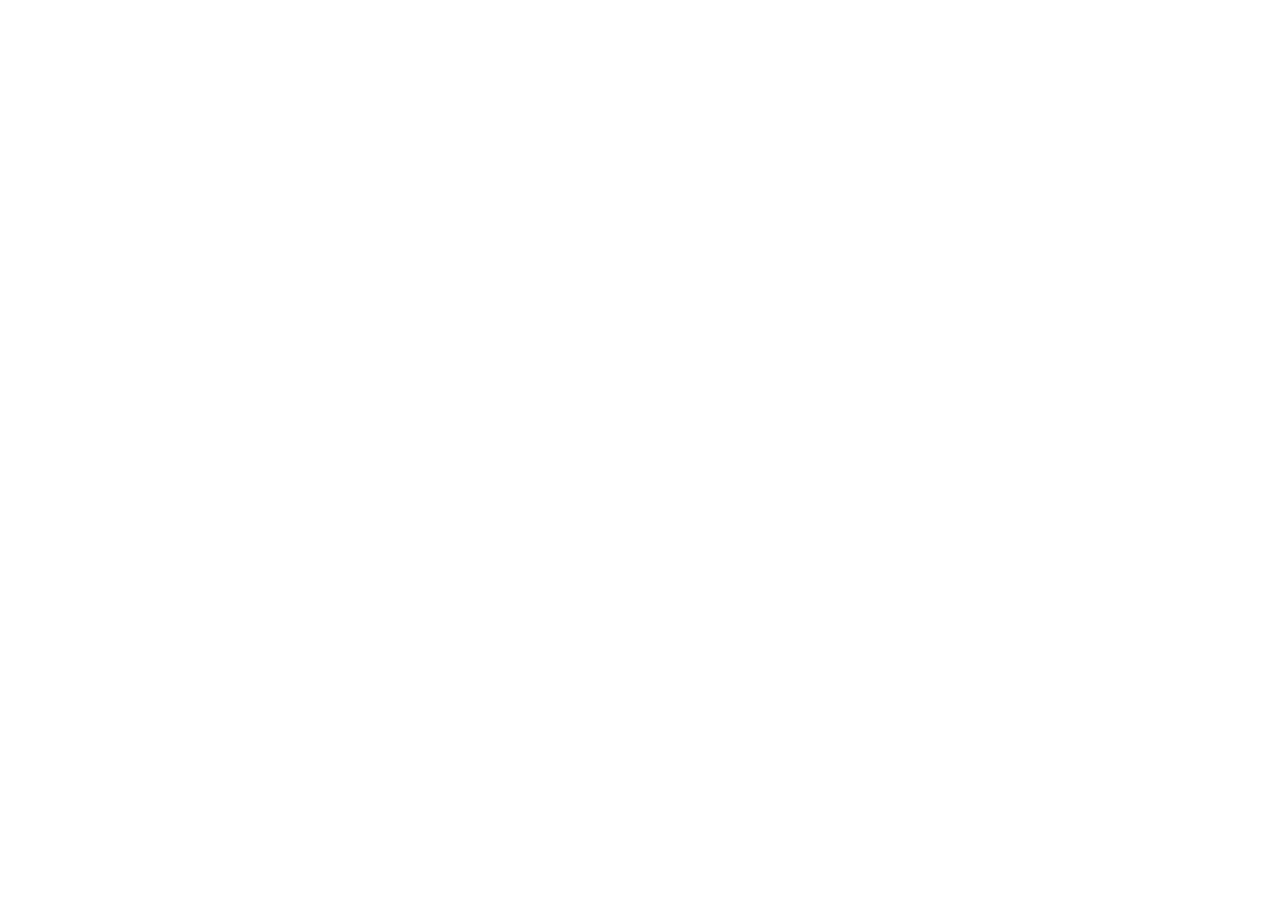
==== index.html @ 4d2f4318 "Initial project state" ====
<!DOCTYPE html>
<html lang="en">
  <head>
    <meta charset="UTF-8" />
    <meta name="viewport" content="width=device-width, initial-scale=1.0" />
    <title>ONGB</title>
  </head>
  <body></body>
</html>
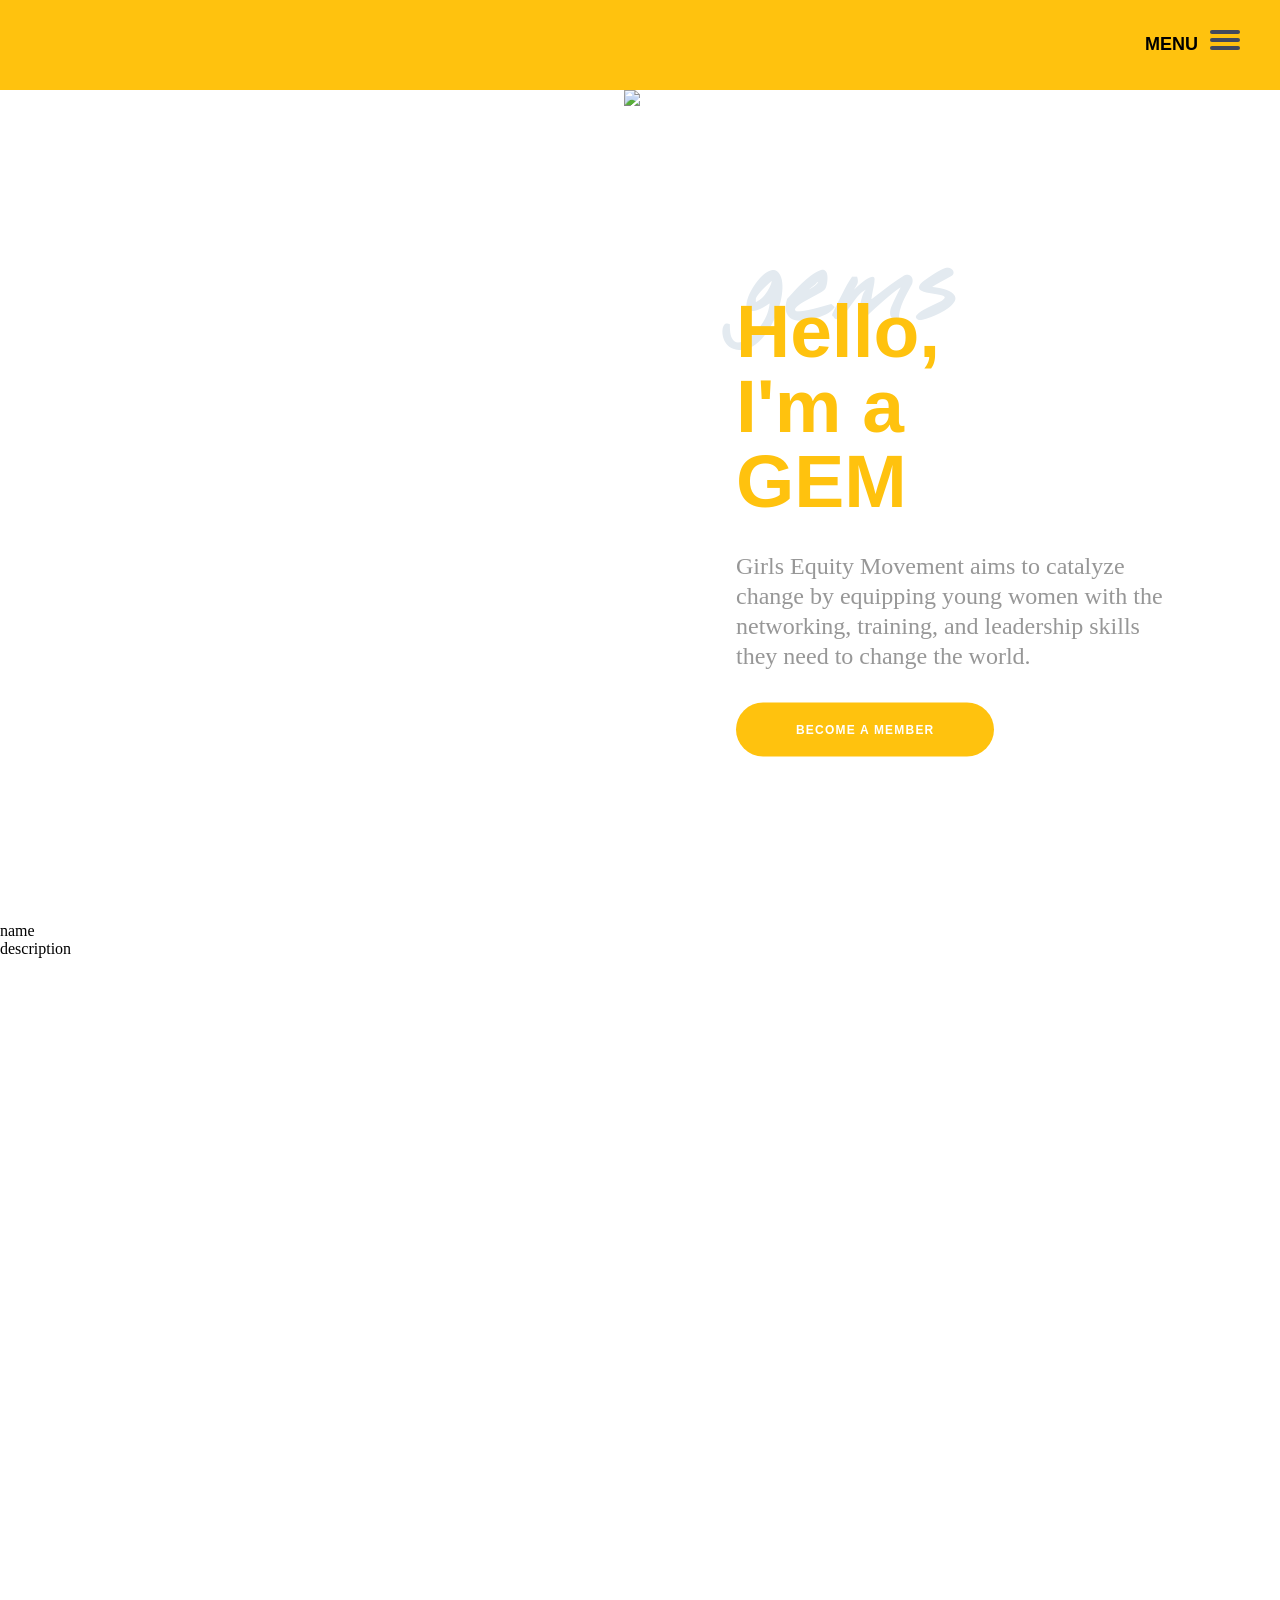
==== commit 9730a06f: "CHECKPOINT" ====
--- a/index.html
+++ b/index.html
@@ -2,8 +2,418 @@
 <html lang="en">
   <head>
     <meta charset="UTF-8" />
-    <meta name="viewport" content="width=device-width, initial-scale=1.0" />
+
+    <link
+      href="https://fonts.googleapis.com/css?family=Roboto:400%7CNothing+You+Could+Do:400&amp;display=swap"
+      rel="stylesheet"
+      property="stylesheet"
+      media="all"
+      type="text/css"
+    />
+    <link rel="stylesheet" href="/dev/styles/style.css" />
+    <link rel="stylesheet" href="/dev/styles/applyHere.css" />
+    <link rel="stylesheet" href="/dev/styles/navbar.css" />
+    <link rel="stylesheet" href="/dev/styles/brgr.css" />
+    <link rel="stylesheet" href="/dev/styles/WindowYSlider.css" />
+    <link rel="stylesheet" href="/dev/styles/slideshow.css" />
+    <link rel="stylesheet" href="/dev/styles/sliding-carousel.css" />
+
+    <script src="/dev/scripts/Router.js"></script>
+    <!-- <script type="module" src="/dev/scripts/script.js"></script> -->
+    <script src="/dev/scripts/navbar.js"></script>
+    <!-- <script src="/dev/scripts/sliding-carousel.js"></script> -->
     <title>ONGB</title>
   </head>
-  <body></body>
+  <body>
+    <div id="navbar" class="">
+      <div id="ej-brgr-btn" class="">
+        <!-- <div class="brgr-btn-title">
+          <p>MENU</p>
+        </div> -->
+        <div id="brgr-btn-icon">
+          <div class="brgr-btn-ln1 brgr-ln"></div>
+          <div class="brgr-btn-ln2 brgr-ln"></div>
+          <div class="brgr-btn-ln3 brgr-ln"></div>
+        </div>
+      </div>
+    </div>
+    <div class="window-y-slider">
+      <div class="slider-container">
+        <div class="left-slider">
+          <div class="slide">
+            <img
+              src="https://storage.googleapis.com/msgsndr/isV4FSMuMQ1b68WLmJdq/media/67eccd27f504ae5e989a9f10.png"
+            />
+          </div>
+          <div class="slide">
+            <div id="benefits-of-gem">
+              <div class="title">
+                <h6>Benefits of being a GEM</h6>
+                <div class="gems-background-text">
+                  <h6>advantage</h6>
+                </div>
+              </div>
+              <div class="stats">
+                <div class="text-container">
+                  <p>Entrepreneurial Foundation</p>
+                  <p>100%</p>
+                </div>
+                <div class="growing-bar"></div>
+              </div>
+              <div class="stats">
+                <div class="text-container">
+                  <p>Confidence</p>
+                  <p>100%</p>
+                </div>
+                <div class="growing-bar"></div>
+              </div>
+              <div class="stats">
+                <div class="text-container">
+                  <p>Lasting Sisterhood</p>
+                  <p>100%</p>
+                </div>
+                <div class="growing-bar"></div>
+              </div>
+            </div>
+          </div>
+          <div class="slide">
+            <div id="outcomes">
+              <div class="titles">
+                <h1>The Outcomes</h1>
+
+                <div class="gems-background-text" style="color: #3d74e540">
+                  <h6>advantage</h6>
+                </div>
+              </div>
+              <div class="text-container">
+                <h4>100% of seniors graduated from high school</h4>
+                <p>In an area where the graduation rate is roughly 68%</p>
+              </div>
+              <div class="text-container">
+                <h4>100% of seniors applied to college</h4>
+                <p>75% were accepted into their first choice</p>
+              </div>
+              <div class="text-container">
+                <h4>100% of Seniors Who Took SAT improved their test score</h4>
+                <p>and the average score improvement was 75 points</p>
+              </div>
+            </div>
+          </div>
+          <div class="slide">
+            <img
+              src="https://storage.googleapis.com/msgsndr/isV4FSMuMQ1b68WLmJdq/media/67eccd3858590292f67aa79f.png"
+              alt=""
+            />
+          </div>
+          <div class="slide">
+            <div id="meet-gem">
+              <div class="title">
+                <h1>Meet the GEMs</h1>
+
+                <div class="gems-background-text">
+                  <h6>refined</h6>
+                </div>
+              </div>
+
+              <p>
+                Our vision is that 100% of Certified GEMs graduate high school
+                feeling like they have a strong sense of sisterhood and
+                responsibility to one another. They will be self-assured,
+                college-bound, and career-focused so they can become the girl
+                bosses they were born to be.
+              </p>
+              <button onclick="Router.routeTo(GEMsPage.applyHerePage());">
+                BECOME A MEMBER!
+              </button>
+            </div>
+          </div>
+        </div>
+        <div class="right-slider">
+          <div class="slide">
+            <iframe
+              title="vimeo-player"
+              src="https://player.vimeo.com/video/410421840?h=32e4c00e89"
+              allowfullscreen
+            ></iframe>
+          </div>
+          <div class="slide">
+            <div class="content-container">
+              <img
+                src="https://storage.googleapis.com/msgsndr/isV4FSMuMQ1b68WLmJdq/media/67eccd3f3792946481f1df01.png"
+                alt=""
+              />
+              <p>
+                “Being a part of GEMs was an experience that will always mean a
+                lot to me. It taught me a lot about myself and even more about
+                how to start a business. It's worth the experience and if you
+                ever get the chance you should experience it as well.”
+              </p>
+              <h4>Asha T.</h4>
+              <h6>GEMs Alumna</h6>
+            </div>
+          </div>
+          <div class="slide">
+            <img
+              src="https://storage.googleapis.com/msgsndr/isV4FSMuMQ1b68WLmJdq/media/67eccd4d585902a4af7aa7e5.png"
+            />
+          </div>
+          <div class="slide">
+            <img
+              src="https://storage.googleapis.com/msgsndr/isV4FSMuMQ1b68WLmJdq/media/67eccd46918308c18308b6f1.png"
+            />
+          </div>
+          <div class="slide">
+            <div id="hello-gem">
+              <div class="title">
+                <p>Hello, I'm a GEM</p>
+                <div class="gems-background-text">
+                  <h6>gems</h6>
+                </div>
+              </div>
+
+              <p>
+                Girls Equity Movement aims to catalyze change by equipping young
+                women with the networking, training, and leadership skills they
+                need to change the world.
+              </p>
+              <button onclick="Router.routeTo(GEMsPage.applyHerePage());">
+                BECOME A MEMBER
+              </button>
+            </div>
+          </div>
+        </div>
+      </div>
+    </div>
+    <div id="supporter-tags-container">
+      <div class="supporter-tag">
+        <div class="image-tag">
+          <img
+            src="https://girlsequitymovement.org/wp-content/uploads/2017/10/Untitled-design-150x150.png"
+            alt=""
+          />
+        </div>
+        <div class="text-content-tag">
+          <p>name</p>
+          <p>description</p>
+        </div>
+      </div>
+    </div>
+
+    <script lazy src="./dev/scripts/WindowYSlider.js"></script>
+  </body>
 </html>
+
+<!-- 
+   
+
+    <div id="fixed-button">
+      <button
+        onclick="window.open('https://app.gohighlevel.com/v2/preview/r6o5maMKufVFm46Kk6FG?notrack=true')"
+      >
+        <div class="blur-overlay"></div>
+        <img
+          src="https://storage.googleapis.com/msgsndr/isV4FSMuMQ1b68WLmJdq/media/67edbd06585902be9c7ca7e9.svg"
+        />
+        <p>Apply Here</p>
+      </button>
+    </div>
+
+    <div id="sliding-carousel">
+      <div class="slides-container"></div>
+      <div class="divider"></div>
+
+      <div class="next-btn sliding-btn">
+        <img src="/dev/assets/icons/chevron_right-thin-blue.svg" alt="" />
+      </div>
+      <div class="back-btn sliding-btn">
+        <img src="/dev/assets/icons/chevron_left-thin-blue.svg" alt="" />
+      </div>
+    </div>
+
+    <div class="header">
+      <div class="bg"></div>
+      <div class="content-container">
+        <h1>JOIN THE MOVEMENT!</h1>
+        <p>sign up!</p>
+        <button>SIGN UP NOW!</button>
+        <img class="pencil" src="/dev/assets/ongb/pencil.png" />
+        <img class="arrow" src="/dev/assets/ongb/arrow.png" />
+      </div>
+    </div>
+
+    <div class="window-y-slider">
+      <div class="slider-container">
+        <div class="left-slider">
+          <div class="slide">
+            <img
+              src="https://storage.googleapis.com/msgsndr/isV4FSMuMQ1b68WLmJdq/media/67eccd27f504ae5e989a9f10.png"
+            />
+          </div>
+          <div class="slide">
+            <div id="benefits-of-gem">
+              <div class="title">
+                <h6>Benefits of being a GEM</h6>
+                <div class="gems-background-text">
+                  <h6>advantage</h6>
+                </div>
+              </div>
+              <div class="stats">
+                <div class="text-container">
+                  <p>Entrepreneurial Foundation</p>
+                  <p>100%</p>
+                </div>
+                <div class="growing-bar"></div>
+              </div>
+              <div class="stats">
+                <div class="text-container">
+                  <p>Confidence</p>
+                  <p>100%</p>
+                </div>
+                <div class="growing-bar"></div>
+              </div>
+              <div class="stats">
+                <div class="text-container">
+                  <p>Lasting Sisterhood</p>
+                  <p>100%</p>
+                </div>
+                <div class="growing-bar"></div>
+              </div>
+            </div>
+          </div>
+          <div class="slide">
+            <div id="outcomes">
+              <div class="titles">
+                <h1>The Outcomes</h1>
+
+                <div class="gems-background-text" style="color: #3d74e540">
+                  <h6>advantage</h6>
+                </div>
+              </div>
+              <div class="text-container">
+                <h4>100% of seniors graduated from high school</h4>
+                <p>In an area where the graduation rate is roughly 68%</p>
+              </div>
+              <div class="text-container">
+                <h4>100% of seniors applied to college</h4>
+                <p>75% were accepted into their first choice</p>
+              </div>
+              <div class="text-container">
+                <h4>100% of Seniors Who Took SAT improved their test score</h4>
+                <p>and the average score improvement was 75 points</p>
+              </div>
+            </div>
+          </div>
+          <div class="slide">
+            <img
+              src="https://storage.googleapis.com/msgsndr/isV4FSMuMQ1b68WLmJdq/media/67eccd3858590292f67aa79f.png"
+              alt=""
+            />
+          </div>
+          <div class="slide">
+            <div id="meet-gem">
+              <div class="title">
+                <h1>Meet the GEMs</h1>
+
+                <div class="gems-background-text">
+                  <h6>refined</h6>
+                </div>
+              </div>
+
+              <p>
+                Our vision is that 100% of Certified GEMs graduate high school
+                feeling like they have a strong sense of sisterhood and
+                responsibility to one another. They will be self-assured,
+                college-bound, and career-focused so they can become the girl
+                bosses they were born to be.
+              </p>
+              <button>BECOME A MEMBER!</button>
+            </div>
+          </div>
+        </div>
+        <div class="right-slider">
+          <div class="slide"></div>
+          <div class="slide">
+            <div class="content-container">
+              <img
+                src="https://storage.googleapis.com/msgsndr/isV4FSMuMQ1b68WLmJdq/media/67eccd3f3792946481f1df01.png"
+                alt=""
+              />
+              <p>
+                “Being a part of GEMs was an experience that will always mean a
+                lot to me. It taught me a lot about myself and even more about
+                how to start a business. It's worth the experience and if you
+                ever get the chance you should experience it as well.”
+              </p>
+              <h4>Asha T.</h4>
+              <h6>GEMs Alumna</h6>
+            </div>
+          </div>
+          <div class="slide">
+            <img
+              src="https://storage.googleapis.com/msgsndr/isV4FSMuMQ1b68WLmJdq/media/67eccd4d585902a4af7aa7e5.png"
+            />
+          </div>
+          <div class="slide">
+            <img
+              src="https://storage.googleapis.com/msgsndr/isV4FSMuMQ1b68WLmJdq/media/67eccd46918308c18308b6f1.png"
+            />
+          </div>
+          <div class="slide">
+            <div id="hello-gem">
+              <div class="title">
+                <p>Hello, I'm a GEM</p>
+                <div class="gems-background-text">
+                  <h6>gems</h6>
+                </div>
+              </div>
+
+              <p>
+                Girls Equity Movement aims to catalyze change by equipping young
+                women with the networking, training, and leadership skills they
+                need to change the world.
+              </p>
+              <button>BECOME A MEMBER</button>
+            </div>
+          </div>
+        </div>
+      </div>
+    </div>
+
+    <div id="ej-sld-shw">
+      <div class="slide-container"></div>
+      <button class="sld-btn sld-btn-left">
+        <img src="./dev/assets/icons/chevron_left-thin.svg" alt="left" />
+      </button>
+      <button class="sld-btn sld-btn-right">
+        <img src="./dev/assets/icons/chevron_right-thin.svg" alt="right" />
+      </button>
+    </div> -->
+
+<!-- <div class="parallax-sample"></div> -->
+
+<!-- 
+    <div class="title-container">
+      <div class="title-sample">
+        <h1>The Movement..</h1>
+
+        <div class="background-text">
+          <p>in action</p>
+        </div>
+      </div>
+    </div> -->
+
+<!-- <div id="animating-letters">
+      <p>
+        <span style="--i: 1">a</span><span style="--i: 2">p</span
+        ><span style="--i: 3">p</span><span style="--i: 4">r</span
+        ><span style="--i: 5">e</span><span style="--i: 6">c</span
+        ><span style="--i: 7">i</span><span style="--i: 8">a</span
+        ><span style="--i: 9">t</span
+        ><span style="--i: 10"
+          ><img
+            src="https://girlsequitymovement.org/wp-content/uploads/revslider/h7-slide-1-img-1.png" />
+          <img
+            src="https://girlsequitymovement.org/wp-content/uploads/revslider/h7-slide-1-img-2.png" /></span
+        ><span style="--i: 11">o</span><span style="--i: 12">n</span>
+      </p>
+    </div> -->
--- a/dev/styles/style.css
+++ b/dev/styles/style.css
@@ -0,0 +1,299 @@
+:root {
+  --brand_lightgreen: #61ce70;
+  --brand_orange: #ffb701;
+  --brand_gray: #e7e7e7;
+  --brand_text: #414042;
+}
+
+body,
+html {
+  width: 100vw;
+  overflow-x: hidden;
+  scroll-behavior: smooth;
+  font-size: 16px;
+}
+
+/* Slide classes */
+.slide-in-from-left-animated,
+.slide-in-from-right-animated,
+.fade-in-animated {
+  opacity: 0;
+}
+
+.slide-in-from-left-animated {
+  transform: translateX(-100%);
+}
+
+.slide-in-from-right-animated {
+  transform: translateX(100%);
+}
+
+.slide-in-show {
+  animation: fade-in 0.5s ease-in-out 0.2s forwards,
+    slide-in 0.7s ease-in-out forwards;
+}
+
+.fade-in-show {
+  animation: fade-in 0.8s ease-in-out 0.2s forwards;
+}
+
+/* Font */
+.montserrat,
+.montserrat-thin,
+.montserrat-light,
+.font-page-title,
+.font-paragraph,
+.font-section-header {
+  font-family: Montserrat;
+  color: var(--brand_text);
+}
+
+.montserrat-thin {
+  font-weight: 200;
+}
+
+.montserrat-light {
+  font-weight: 100;
+}
+
+.font-page-title {
+  font-size: 45px;
+}
+
+.font-section-header {
+  font-size: 32px;
+}
+
+.font-section-subheader {
+  font-size: 24px;
+}
+
+.font-paragraph {
+  font-size: 16px;
+}
+
+/* Helper classes */
+
+.capitalize {
+  text-transform: capitalize;
+}
+
+.uppercased {
+  text-transform: uppercase;
+}
+
+.text-centered {
+  text-align: center;
+}
+
+.text-basic-lineheight,
+.font-paragraph {
+  line-height: 1.6;
+}
+
+.foreground-color-basic {
+  color: var(--brand_text);
+}
+
+.foreground-color-white {
+  color: white;
+}
+
+/* Text Highlight */
+
+.themed-orange-highlight,
+.themed-white-highlight {
+  position: relative;
+  z-index: 0;
+  font-weight: 500;
+}
+
+.themed-white-highlight:before,
+.themed-orange-highlight:before {
+  content: "";
+  position: absolute;
+  width: 101%;
+  height: 0.35em;
+  top: 0.7em;
+  left: -0.5%;
+  z-index: -1;
+  opacity: 0.8;
+  padding: 0;
+}
+
+.themed-white-highlight:before {
+  background-color: white;
+}
+
+.themed-orange-highlight:before {
+  background-color: var(--brand_orange);
+}
+
+.header {
+  position: relative;
+
+  height: 90vh;
+  width: 100vw;
+}
+
+.header div.bg {
+  content: "";
+  position: absolute;
+  top: 0;
+  left: 0;
+  width: 100%;
+  height: 100%;
+  background-image: url("/dev/assets/ongb/membership-banner.png");
+  background-color: #353a49;
+  background-size: contain;
+  background-position: center;
+
+  z-index: -1;
+  transition: 0.3s;
+}
+
+.header:hover div.bg {
+  transform: scale(1.05);
+}
+
+.header .content-container {
+  position: absolute;
+
+  top: 0;
+  left: 0;
+  width: 100%;
+  height: 100%;
+
+  z-index: 10;
+}
+
+.header .content-container h1 {
+  position: relative;
+  top: 15%;
+
+  font-size: 80px;
+  font-family: Montserrat;
+  padding: 50px;
+
+  color: white;
+}
+
+.header .content-container p {
+  position: relative;
+  top: 15%;
+
+  font-size: 140px;
+  font-family: "Nothing You Could Do";
+  text-align: center;
+  color: #269afd;
+}
+
+.header .content-container button {
+  position: absolute;
+  top: 80%;
+  left: 50%;
+  transform: translateX(-50%);
+
+  padding: 20px 60px;
+  border-radius: 999px;
+  overflow: hidden;
+  cursor: pointer;
+
+  background-color: var(--mainTint);
+  color: white;
+  font-family: Montserrat;
+  font-size: 18px;
+  font-weight: 700;
+
+  border: none;
+}
+
+.header .content-container .pencil {
+  position: absolute;
+  top: 50%;
+  left: 55%;
+  transform: translateY(-50%);
+  height: 70%;
+  width: auto;
+}
+
+.header .content-container .arrow {
+  position: absolute;
+  top: 70%;
+  left: 55%;
+
+  height: 8%;
+  width: auto;
+
+  animation: bounce 2.5s ease-in-out infinite;
+}
+
+@keyframes bounce {
+  0% {
+    transform: translate(0, 0);
+  }
+  50% {
+    transform: translate(15%, -15%);
+  }
+  100% {
+    transform: translate(0, 0);
+  }
+}
+
+.animating-letters {
+  position: relative;
+  top: 0;
+  left: 0;
+  height: 100vh;
+  width: 100vw;
+}
+
+#animating-letters p {
+  position: absolute;
+
+  top: 50%;
+  left: 0;
+  width: 100%;
+  transform: translateY(-50%);
+
+  font-family: "Nothing You Could Do";
+  font-size: 250px;
+
+  background-color: black;
+  color: white;
+
+  text-align: center;
+}
+
+#animating-letters p span {
+  position: relative;
+  opacity: 0;
+  overflow: visible;
+  animation: fade-in 1s ease-in-out calc(0.2s * var(--i)) forwards;
+  z-index: -1;
+}
+
+#animating-letters p span:nth-child(10) {
+  z-index: 1;
+}
+
+#animating-letters p span img {
+  position: absolute;
+  scale: 0.7;
+
+  overflow: visible;
+  transform: translateX(-50%);
+}
+
+#animating-letters p span img:nth-child(1) {
+  left: 70%;
+}
+
+#animating-letters p span img:nth-child(2) {
+  position: absolute;
+  scale: 0.7;
+  top: 50%;
+  left: 40%;
+
+  transform: translate(-50%, -50%);
+}
--- a/dev/styles/applyHere.css
+++ b/dev/styles/applyHere.css
@@ -0,0 +1,83 @@
+@keyframes x-bounce {
+  0% {
+    transform: translateX(0%);
+  }
+  20%,
+  30% {
+    transform: translateX(-50%);
+  }
+  50% {
+    transform: translateX(20%);
+  }
+  70% {
+    transform: translateX(-30%);
+  }
+  80%,
+  100% {
+    transform: translateX(0%);
+  }
+}
+
+#fixed-button {
+  position: fixed;
+
+  height: 80px;
+  width: 100%;
+  left: 50%;
+  transform: translateX(-50%);
+
+  z-index: 99;
+}
+
+#fixed-button button {
+  position: absolute;
+  display: inline-block;
+
+  left: 50%;
+  top: 50%;
+  transform: translate(-50%, -50%);
+
+  padding: 20px 40px;
+  border-radius: 5px;
+  overflow: hidden;
+  cursor: pointer;
+
+  background-color: transparent;
+  border: none;
+  box-shadow: 2px 2px 4px rgba(0, 0, 0, 0.1);
+  transition: 0.3s;
+}
+
+#fixed-button button:hover {
+  transform: translate(-50%, -70%);
+}
+
+#fixed-button button * {
+  display: inline-block;
+
+  font-family: "Crimson Text", serif;
+  font-size: 40px;
+  font-weight: 700;
+
+  vertical-align: middle;
+
+  z-index: 1;
+}
+
+#fixed-button button img {
+  margin-right: 8px;
+
+  animation: x-bounce 1s ease-in-out 1s infinite;
+}
+
+#fixed-button button .blur-overlay {
+  position: absolute;
+  left: 0;
+  top: 0;
+  height: 100%;
+  width: 100%;
+  background-color: #ffffffa0;
+  filter: blur(10px);
+
+  z-index: -1;
+}
--- a/dev/styles/navbar.css
+++ b/dev/styles/navbar.css
@@ -0,0 +1,144 @@
+* {
+  /* --mainTint: #f6ad55; */
+  --mainTint: #ffc20e;
+  /* --brightTint: #ffc20e; */
+  --darkTint: #42495b;
+  --grayTint: #595959;
+  --blueTint: #269afd;
+  scrollbar-width: none;
+}
+
+body {
+  width: 100vw;
+  height: 100vh;
+  background-color: white;
+}
+
+@keyframes fade-slide-in {
+  from {
+    opacity: 0;
+    transform: translateY(50px);
+  }
+
+  to {
+    opacity: 1;
+    transform: translateY(0);
+  }
+}
+
+@keyframes fade-in {
+  from {
+    opacity: 0;
+  }
+
+  to {
+    opacity: 1;
+  }
+}
+
+@keyframes slide-up {
+  from {
+    transform: translateY(10%);
+  }
+
+  to {
+    transform: translateY(0%);
+  }
+}
+
+@keyframes fade-out {
+  from {
+    opacity: 1;
+  }
+
+  to {
+    opacity: 0;
+    display: none;
+  }
+}
+
+@keyframes slide-down {
+  from {
+    transform: translateY(0%);
+  }
+
+  to {
+    transform: translateY(10%);
+  }
+}
+
+#navbar {
+  position: relative;
+  display: inline-block;
+  top: 0;
+  left: 0;
+  width: 100vw;
+  height: 10vh;
+  background-color: var(--mainTint);
+
+  z-index: 99;
+}
+
+#navbar.active {
+  background-color: transparent;
+}
+
+#navmenu {
+  position: absolute;
+  display: flex;
+  flex-direction: column;
+  justify-content: center;
+  align-items: center;
+  top: 0;
+  left: 0;
+  width: 100vw;
+  height: 100vh;
+
+  background-color: rgba(66, 73, 91, 0.9);
+  animation: fade-out 0.2s ease-in-out forwards,
+    slide-down 0.3s ease-out forwards;
+
+  z-index: 98;
+}
+
+#navmenu.visible {
+  animation: fade-in 0.4s ease-in-out forwards, slide-up 0.2s ease-out forwards;
+}
+
+#navmenu.visible a {
+  animation: fade-slide-in 0.6s ease-in-out forwards;
+}
+
+#navmenu li {
+  list-style-type: none;
+  margin: 8px 0;
+  padding: 24px 0;
+}
+
+#navmenu li.menu-item:hover a {
+  color: #269afd;
+  scale: 1.1;
+
+  transition: 0.2s;
+}
+
+.menu-item a {
+  position: relative;
+  display: block;
+
+  color: white;
+  opacity: 0;
+  transform: translateY(-50px);
+
+  font-family: "Montserrat", sans-serif;
+  font-size: 32px;
+  font-weight: 700;
+
+  text-align: center;
+  text-transform: uppercase;
+  letter-spacing: 8px;
+
+  text-decoration: none;
+
+  transition-delay: 0.2s;
+}
--- a/dev/styles/brgr.css
+++ b/dev/styles/brgr.css
@@ -0,0 +1,240 @@
+* {
+  padding: 0;
+  margin: 0;
+}
+
+#ej-brgr-btn {
+  position: absolute;
+  display: inline-block;
+  height: 30px;
+
+  top: 50%;
+  right: 40px;
+  transform: translateY(-50%);
+}
+
+#ej-brgr-btn::before {
+  content: "MENU";
+  position: relative;
+
+  display: inline-block;
+
+  margin-right: 8px;
+
+  font-family: "Montserrat", sans-serif;
+  font-size: 18px;
+  line-height: 1.56em;
+  font-weight: 700;
+
+  color: black;
+}
+
+#ej-brgr-btn.active::before {
+  color: white;
+}
+
+#brgr-btn-icon {
+  position: relative;
+  display: inline-block;
+
+  width: 30px;
+  height: 20px;
+  bottom: 0;
+
+  transition: 0.3s;
+  --iconTint: var(--darkTint);
+}
+
+#ej-brgr-btn.active #brgr-btn-icon {
+  transform: rotate(-45deg);
+  --iconTint: white;
+}
+
+#brgr-btn-icon .brgr-ln {
+  position: absolute;
+  display: inline-block;
+
+  right: 0;
+  width: 100%;
+  height: 4px;
+  border-radius: 2px;
+
+  background-color: var(--iconTint);
+
+  transition: 0.3s;
+}
+
+#brgr-btn-icon .brgr-ln:nth-child(1) {
+  top: 0;
+}
+
+#brgr-btn-icon .brgr-ln:nth-child(2) {
+  top: 50%;
+  left: 50%;
+  transform: translate(-50%, -50%);
+}
+
+#brgr-btn-icon .brgr-ln:nth-child(3) {
+  top: 100%;
+  transform: translateY(-100%);
+}
+
+#ej-brgr-btn:hover:not([class^="active"]) #brgr-btn-icon .brgr-ln {
+  --iconTint: #04d2c8;
+}
+
+#ej-brgr-btn:hover #brgr-btn-icon div.brgr-ln:nth-child(odd),
+#ej-brgr-btn.active #brgr-btn-icon .brgr-ln:nth-child(odd) {
+  top: 50%;
+  transform: translateY(-50%);
+}
+
+#ej-brgr-btn:hover #brgr-btn-icon div.brgr-ln:nth-child(2),
+#ej-brgr-btn.active #brgr-btn-icon .brgr-ln:nth-child(2) {
+  top: 50%;
+  left: 50%;
+  transform: translate(-50%, -50%) rotate(90deg);
+}
+
+@media (orientation: portrait) {
+  #ej-brgr-btn {
+    left: 0;
+    right: auto;
+    width: 100%;
+    height: 100%;
+
+    display: flex;
+    flex-direction: row;
+    justify-content: space-around;
+    /* align-content: space-around; */
+
+    transform: translateX(-50%, -50%);
+  }
+
+  #ej-brgr-btn::before {
+    content: "";
+
+    /* width: 289px;
+    height: 88px; */
+    height: 100%;
+    aspect-ratio: 3.28;
+    background: url(https://assets.cdn.filesafe.space/isV4FSMuMQ1b68WLmJdq/media/67d898942782381021b8858e.png)
+      center center no-repeat;
+  }
+
+  #brgr-btn-icon {
+    height: 100%;
+
+    scale: 1.5;
+  }
+}
+/* 
+
+style 
+<style>
+
+#ej-brgr-btn {
+  position: relative;
+  display: inline-block;
+  white-space: nowrap;
+
+  height: 30px;
+}
+
+.brgr-btn-title {
+  position: relative;
+
+  display: inline-block;
+  white-space: nowrap;
+
+  margin-right: 8px;
+
+  font-family: "Montserrat", sans-serif;
+  font-size: 18px;
+  line-height: 1.56em;
+  font-weight: 700;
+
+  color: black;
+}
+
+#brgr-btn-icon {
+  position: relative;
+  display: inline-block;
+
+  width: 30px;
+  height: 20px;
+  bottom: 0;
+
+  transition: 0.3s;
+  --iconTint: var(--darkTint);
+}
+
+#ej-brgr-btn.active #brgr-btn-icon {
+  transform: rotate(-45deg);
+  --iconTint: white;
+}
+
+#ej-brgr-btn.active .brgr-btn-title p {
+  color: white;
+}
+  
+#brgr-btn-icon .brgr-ln {
+  position: absolute;
+  display: inline-block;
+
+  right: 0;
+  width: 100%;
+  height: 4px;
+  border-radius: 2px;
+
+  background-color: var(--iconTint);
+
+  transition: 0.3s;
+}
+
+#brgr-btn-icon .brgr-ln:nth-child(1) {
+  top: 0;
+}
+
+#brgr-btn-icon .brgr-ln:nth-child(2) {
+  top: 50%;
+  left: 50%;
+  transform: translate(-50%, -50%);
+}
+
+#brgr-btn-icon .brgr-ln:nth-child(3) {
+  top: 100%;
+  transform: translateY(-100%);
+}
+
+#ej-brgr-btn:hover:not([class^="active"]) #brgr-btn-icon .brgr-ln {
+  --iconTint: #04d2c8;
+}
+
+#ej-brgr-btn:hover #brgr-btn-icon div.brgr-ln:nth-child(odd),
+#ej-brgr-btn.active #brgr-btn-icon .brgr-ln:nth-child(odd) {
+  top: 50%;
+  transform: translateY(-50%);
+}
+
+#ej-brgr-btn:hover #brgr-btn-icon div.brgr-ln:nth-child(2),
+#ej-brgr-btn.active #brgr-btn-icon .brgr-ln:nth-child(2) {
+  top: 50%;
+  left: 50%;
+  transform: translate(-50%, -50%) rotate(90deg);
+}
+</style>
+
+element
+<div id="ej-brgr-btn">
+  <div class="brgr-btn-title">
+    <p>MENU</p>
+  </div>
+  <div id="brgr-btn-icon">
+    <div class="brgr-btn-ln1 brgr-ln"></div>
+    <div class="brgr-btn-ln2 brgr-ln"></div>
+    <div class="brgr-btn-ln3 brgr-ln"></div>
+  </div>
+</div>
+
+*/
--- a/dev/styles/WindowYSlider.css
+++ b/dev/styles/WindowYSlider.css
@@ -0,0 +1,422 @@
+@keyframes horizontal-growing-bar {
+  from {
+    width: 0%;
+  }
+  to {
+    width: 100%;
+  }
+}
+
+.window-y-slider {
+  position: relative;
+  margin-top: -4px;
+  left: 0;
+  width: 100vw;
+  height: calc(90vh + 4px);
+
+  background-color: white;
+  font-family: Montserrat, sans-serif;
+
+  overflow: hidden;
+  opacity: 0;
+  animation: fade-in 0.5s forwards 0.5s;
+
+  -webkit-font-smoothing: antialiased;
+}
+
+.slider-container {
+  height: 100vh;
+}
+
+.window-y-slider .left-slider,
+.window-y-slider .right-slider {
+  position: absolute;
+
+  top: 0px;
+
+  width: 50%;
+  height: 100%;
+
+  background-color: #0008;
+  overflow-y: hidden;
+  scroll-behavior: smooth;
+  scroll-snap-type: y mandatory;
+}
+
+.window-y-slider .left-slider {
+  left: 0;
+}
+
+.window-y-slider .right-slider {
+  right: 0;
+}
+
+.window-y-slider .left-slider .slide,
+.window-y-slider .right-slider .slide {
+  position: relative;
+  top: 0;
+  left: 0;
+
+  width: 100%;
+  height: 100%;
+  aspect-ratio: 1;
+
+  overflow: hidden;
+  scroll-snap-align: start;
+  scroll-snap-stop: always;
+}
+
+.window-y-slider .left-slider div:nth-child(1) img {
+  position: absolute;
+  right: 0px;
+}
+
+/* Scroll Trigger */
+.overlay-trigger {
+  position: absolute;
+
+  top: 0;
+  left: 0;
+  width: 100%;
+  height: 100%;
+}
+
+.overlay-trigger div {
+  position: absolute;
+  display: inline-block;
+
+  top: 0;
+  width: 50%;
+  height: 100%;
+  overflow-y: scroll;
+  scroll-behavior: smooth;
+}
+
+.left-trigger {
+  left: 0;
+}
+
+.right-trigger {
+  left: 50%;
+}
+
+.overlay-trigger div div {
+  top: 0;
+  left: 0;
+  width: 100%;
+  height: 200%;
+
+  background-color: transparent;
+}
+
+.slide {
+  background-color: white;
+}
+
+/* Left Slider contents */
+.left-slider div:nth-child(1) img {
+  position: absolute;
+  right: 0px;
+}
+
+.left-slider #benefits-of-gem {
+  position: absolute;
+
+  font-size: 75px;
+  line-height: 1em;
+  font-weight: 700;
+
+  top: 50%;
+  left: 50%;
+  width: 65%;
+  height: 50%;
+  transform: translate(-40%, -50%);
+
+  color: var(--darkTint);
+}
+
+.left-slider #benefits-of-gem .title {
+  margin-bottom: 32px;
+}
+
+.left-slider #benefits-of-gem .stats {
+  position: relative;
+  display: inline-block;
+  height: 55px;
+  width: 100%;
+}
+
+.left-slider #benefits-of-gem .text-container {
+  position: absolute;
+  display: inline;
+
+  top: 0px;
+  left: 0px;
+  right: 0px;
+  bottom: 0px;
+
+  font-family: "Crimson Text", serif;
+  font-size: 18px;
+  line-height: 1.56em;
+  font-weight: 400;
+
+  color: grey;
+}
+
+.left-slider #benefits-of-gem .text-container p {
+  position: absolute;
+
+  top: 8px;
+}
+
+.left-slider #benefits-of-gem .text-container p:nth-child(2) {
+  right: 0px;
+}
+
+.left-slider #benefits-of-gem .growing-bar {
+  position: absolute;
+  display: inline-block;
+
+  left: 0px;
+  bottom: 0px;
+  height: 10px;
+  width: 0%;
+  animation: horizontal-growing-bar 2s linear 1s forwards;
+  background-color: var(--blueTint);
+}
+
+.left-slider .slide:nth-child(3) {
+  background: url("https://storage.googleapis.com/msgsndr/isV4FSMuMQ1b68WLmJdq/media/67eccd4813c4b669a11d5a3e.png");
+}
+
+.left-slider #outcomes {
+  position: absolute;
+  display: inline-block;
+
+  font-size: 32px;
+  font-weight: 700;
+
+  top: 50%;
+  left: 50%;
+  width: 80%;
+  height: 60%;
+  transform: translate(-50%, -50%);
+
+  color: white;
+}
+
+.left-slider #outcomes h1 {
+  margin-bottom: 80px;
+}
+
+.left-slider #outcomes .text-container {
+  position: relative;
+
+  font-family: Montserrat, sans-serif;
+  font-size: 24px;
+  font-weight: 700;
+
+  margin-bottom: 60px;
+}
+
+.left-slider #outcomes .text-container h4 {
+  margin: 12px 0;
+}
+
+.left-slider #outcomes .text-container p {
+  font-family: "Crimson Text", serif;
+  font-size: 20px;
+  line-height: 1.555555555555556em;
+  font-weight: 400;
+
+  opacity: 0.7;
+}
+
+.left-slider #meet-gem {
+  position: absolute;
+
+  margin-bottom: 24px;
+  top: 60%;
+  left: 50%;
+  width: 70%;
+  height: 50%;
+  transform: translate(-50%, -50%);
+
+  color: var(--darkTint);
+}
+
+.left-slider #meet-gem h1 {
+  font-family: Montserrat, sans-serif;
+
+  font-size: 75px;
+  line-height: 1.2em;
+  font-weight: 700;
+}
+
+.left-slider #meet-gem p {
+  font-family: "Crimson Text", serif;
+  color: #595959;
+  font-size: 22px;
+  font-weight: 400;
+  margin: 24px 0px;
+}
+
+.left-slider #meet-gem button {
+  padding: 20px 60px;
+  border-radius: 999px;
+  border: none;
+
+  font-family: Montserrat, sans-serif;
+  font-size: 12px;
+  font-weight: 700;
+  letter-spacing: 0.1em;
+  color: white;
+
+  background-color: var(--mainTint);
+}
+
+/* Right Slider contents */
+.right-slider .slide {
+  background-color: white;
+}
+
+.right-slider .slide:nth-child(5) #hello-gem {
+  position: absolute;
+
+  top: 50%;
+  left: 50%;
+  width: 70%;
+  height: 50%;
+  transform: translate(-50%, -50%);
+
+  background-color: white;
+}
+
+.right-slider .slide:nth-child(5) #hello-gem p:nth-child(1) {
+  width: 60%;
+  font-family: Montserrat, sans-serif;
+  font-size: 75px;
+  font-weight: 700;
+  line-height: 1em;
+
+  color: var(--mainTint);
+}
+
+.right-slider .slide:nth-child(5) #hello-gem p:nth-child(2) {
+  margin: 32px 0;
+  font-family: "Crimson Text", serif;
+  font-size: 24px;
+  font-weight: 400;
+  line-height: 30px;
+  opacity: 0.9;
+
+  color: #595959b0;
+}
+
+.right-slider .slide:nth-child(5) #hello-gem button {
+  padding: 20px 60px;
+  border-radius: 999px;
+  border: none;
+
+  font-family: Montserrat, sans-serif;
+  font-size: 12px;
+  font-weight: 700;
+  letter-spacing: 0.1em;
+  color: white;
+
+  background-color: var(--mainTint);
+}
+
+.left-slider .slide:nth-child(4) img,
+.right-slider .slide:nth-child(4) img,
+.right-slider .slide:nth-child(3) img {
+  position: absolute;
+  top: 0;
+  right: 0px;
+
+  height: 100%;
+}
+
+.right-slider .slide:nth-child(2) {
+  background: url("https://storage.googleapis.com/msgsndr/isV4FSMuMQ1b68WLmJdq/media/67eccd4813c4b669a11d5a3e.png");
+}
+
+.right-slider .content-container {
+  position: absolute;
+
+  text-align: center;
+  top: 50%;
+  left: 50%;
+  width: 70%;
+  height: 50%;
+  transform: translate(-50%, -50%);
+
+  color: white;
+}
+
+.right-slider .content-container * {
+  padding: 8px 0;
+}
+
+.right-slider .content-container img {
+  width: 150px;
+  aspect-ratio: 1;
+  object-fit: contain;
+}
+
+.right-slider .content-container p {
+  font-size: 22px;
+  line-height: 30px;
+  font-family: "Crimson Text", serif;
+  font-weight: 400;
+}
+
+.content-container h4 {
+  font-family: Montserrat, sans-serif;
+  font-size: 22px;
+  line-height: 1.454545454545455em;
+  font-weight: 700;
+}
+
+.right-slider .content-container h6 {
+  font-family: Montserrat, sans-serif;
+  font-size: 14px;
+  line-height: 1.785714285714286em;
+  font-weight: 400;
+}
+
+.right-slider .slide:nth-child(1) {
+  background: url("https://storage.googleapis.com/msgsndr/isV4FSMuMQ1b68WLmJdq/media/67eccd3a37929441bdf1defd.png");
+}
+
+.gems-background-text {
+  position: absolute;
+  display: inline;
+  top: 0;
+  left: 2%;
+  width: 100%;
+  transform: translateY(-50%);
+
+  font-family: "Nothing You Could Do";
+  font-size: 150px;
+  text-align: left;
+  letter-spacing: 3px;
+  color: #e3eaf0;
+
+  z-index: -1;
+}
+
+.window-y-slider iframe {
+  position: absolute;
+
+  top: 50%;
+  left: 50%;
+  transform: translate(-50%, -50%);
+
+  width: 90%;
+  height: auto;
+  aspect-ratio: 16 / 9;
+
+  background-color: transparent;
+  border: none;
+}
--- a/dev/styles/slideshow.css
+++ b/dev/styles/slideshow.css
@@ -0,0 +1,200 @@
+@keyframes bounce-in {
+  0% {
+    transform: translateY(50%);
+    opacity: 0;
+  }
+  40% {
+    transform: translateY(-30%);
+  }
+  60% {
+    transform: translateY(0%);
+  }
+  80% {
+    transform: translateY(-15%);
+  }
+  100% {
+    transform: translateY(0%);
+    opacity: 1;
+  }
+}
+
+body {
+  height: 400vh;
+  overflow-x: hidden;
+}
+
+#ej-sld-shw {
+  position: relative;
+  display: inline-block;
+
+  top: -4px;
+  width: 100%;
+  height: 90vh;
+
+  background-color: white;
+}
+
+#ej-sld-shw .sld-btn {
+  position: absolute;
+
+  top: 50%;
+  border: none;
+
+  width: 40px;
+  height: 40px;
+  transform: translateY(-50%);
+
+  background-color: #0008;
+  transition: 0.2s;
+}
+
+#ej-sld-shw .sld-btn:hover {
+  background-color: #000;
+}
+
+#ej-sld-shw .sld-btn img {
+  position: absolute;
+  top: 50%;
+  left: 50%;
+
+  width: 40%;
+  aspect-ratio: 1;
+
+  transform: translate(-50%, -50%);
+}
+
+#ej-sld-shw .sld-btn-left {
+  left: 20px;
+}
+
+#ej-sld-shw .sld-btn-right {
+  right: 20px;
+}
+
+#ej-sld-shw .slide-container {
+  position: absolute;
+  left: 50%;
+  top: 50%;
+  transform: translate(-50%, -50%);
+
+  overflow: visible;
+  height: 100%;
+  aspect-ratio: 1.78;
+}
+
+#ej-sld-shw img#sld-bg {
+  position: absolute;
+
+  height: 100%;
+
+  opacity: 0;
+
+  animation: fade-in 0.4s ease-in forwards;
+  z-index: 1;
+}
+
+#ej-sld-shw .sld-lbl {
+  position: absolute;
+
+  font-family: "Nothing You Could Do";
+  font-size: 12vh;
+  font-weight: 400;
+
+  color: var(--blueTint);
+  opacity: 0;
+  animation: fade-in 0.5s ease-in-out 0.8s forwards;
+
+  z-index: 2;
+}
+
+#ej-sld-shw .icon-container {
+  position: absolute;
+
+  height: 17vh;
+  aspect-ratio: 1;
+
+  z-index: 2;
+}
+
+#ej-sld-shw .icon-container img {
+  position: absolute;
+
+  width: 100%;
+  height: 100%;
+  object-fit: cover;
+  overflow: visible;
+  opacity: 0;
+  animation: bounce-in 0.4s linear forwards;
+}
+
+#sample {
+  position: absolute;
+
+  top: 0;
+  left: 0;
+  height: 100%;
+  width: 100%;
+  object-fit: cover;
+  object-position: center;
+  opacity: 20%;
+
+  z-index: 10;
+}
+
+div.parallax-sample {
+  position: relative;
+  top: 0;
+  left: 0;
+  height: 100vh;
+  width: 100%;
+  background: url("/background.jpg") no-repeat center;
+  background-size: 100%;
+  background-position-y: calc(-500%);
+
+  z-index: 9;
+
+  overflow: hidden;
+}
+
+.title-container {
+  position: relative;
+  display: inline-block;
+
+  top: 120px;
+  width: 100%;
+  height: 100vh;
+
+  background-color: white;
+}
+
+.title-container .title-sample {
+  position: absolute;
+
+  top: 50%;
+  left: 50%;
+  transform: translate(-50%, -50%);
+
+  font-family: Montserrat, sans-serif;
+  font-size: 18px;
+  font-weight: 700;
+
+  color: var(--blueTint);
+  opacity: 0;
+  animation: fade-in 0.5s ease-in-out 0.8s forwards;
+}
+
+#supporter-tags-container {
+  position: relative;
+}
+
+#supporter-tags-container[animate="out"] {
+  animation: fade-out 1s ease-in-out forwards;
+}
+
+.supporter-tag {
+  position: relative;
+}
+
+.image-tag {
+  display: inline;
+}
--- a/dev/styles/sliding-carousel.css
+++ b/dev/styles/sliding-carousel.css
@@ -0,0 +1,117 @@
+#sliding-carousel {
+  position: relative;
+  width: 100%;
+  height: 50vh;
+}
+
+#sliding-carousel::before {
+  content: "";
+  position: absolute;
+  top: 0;
+  left: 0;
+  width: 100%;
+  height: 100%;
+
+  background: url("https://storage.googleapis.com/msgsndr/isV4FSMuMQ1b68WLmJdq/media/67da07c1c87698159bf152bb.png");
+  background-position: center;
+  background-repeat: repeat;
+
+  transition: 0.5s;
+}
+
+#sliding-carousel:hover::before {
+  filter: blur(5px);
+}
+
+#sliding-carousel .sliding-controls {
+  position: relative;
+  height: 100%;
+}
+
+#sliding-carousel .sliding-btn {
+  position: absolute;
+  top: 0;
+  height: 100%;
+  padding: 0px 24px;
+}
+
+#sliding-carousel .sliding-btn img {
+  position: relative;
+  top: 50%;
+
+  transform: translateY(-50%);
+}
+
+#sliding-carousel .back-btn {
+  background: linear-gradient(90deg, white, transparent);
+  left: 0;
+}
+
+#sliding-carousel .next-btn {
+  background: linear-gradient(270deg, white, transparent);
+  right: 0;
+}
+
+#sliding-carousel .slides-container {
+  position: absolute;
+  top: 0;
+  left: 0;
+  width: 100%;
+  height: 100%;
+
+  font-size: 0;
+  white-space: nowrap;
+
+  overflow: hidden;
+  scroll-snap-type: x mandatory;
+  scroll-behavior: smooth;
+}
+
+#sliding-carousel .slides-container .slide {
+  position: relative;
+  display: inline-block;
+
+  background-color: transparent;
+  top: 50%;
+  width: 33.33%;
+  transform: translateY(-50%);
+  padding: 50px 0px;
+  margin: 0;
+
+  scroll-snap-stop: always;
+  scroll-snap-align: center;
+
+  transition: 0.3s;
+}
+
+#sliding-carousel .slides-container .slide * {
+  position: relative;
+
+  text-align: center;
+  left: 50%;
+  transform: translateX(-50%);
+  margin: 10px 0px;
+
+  color: #42495b;
+  font-family: Montserrat;
+}
+
+#sliding-carousel .slides-container .slide h1 {
+  font-size: 22px;
+  font-family: Montserrat;
+  font-weight: 700;
+  line-height: 1.5em;
+}
+
+#sliding-carousel .slides-container .slide p {
+  font-size: 14px;
+  font-weight: 400;
+  line-height: 1.8em;
+}
+
+/*
+
+14 0 1 2 3
+
+
+*/
